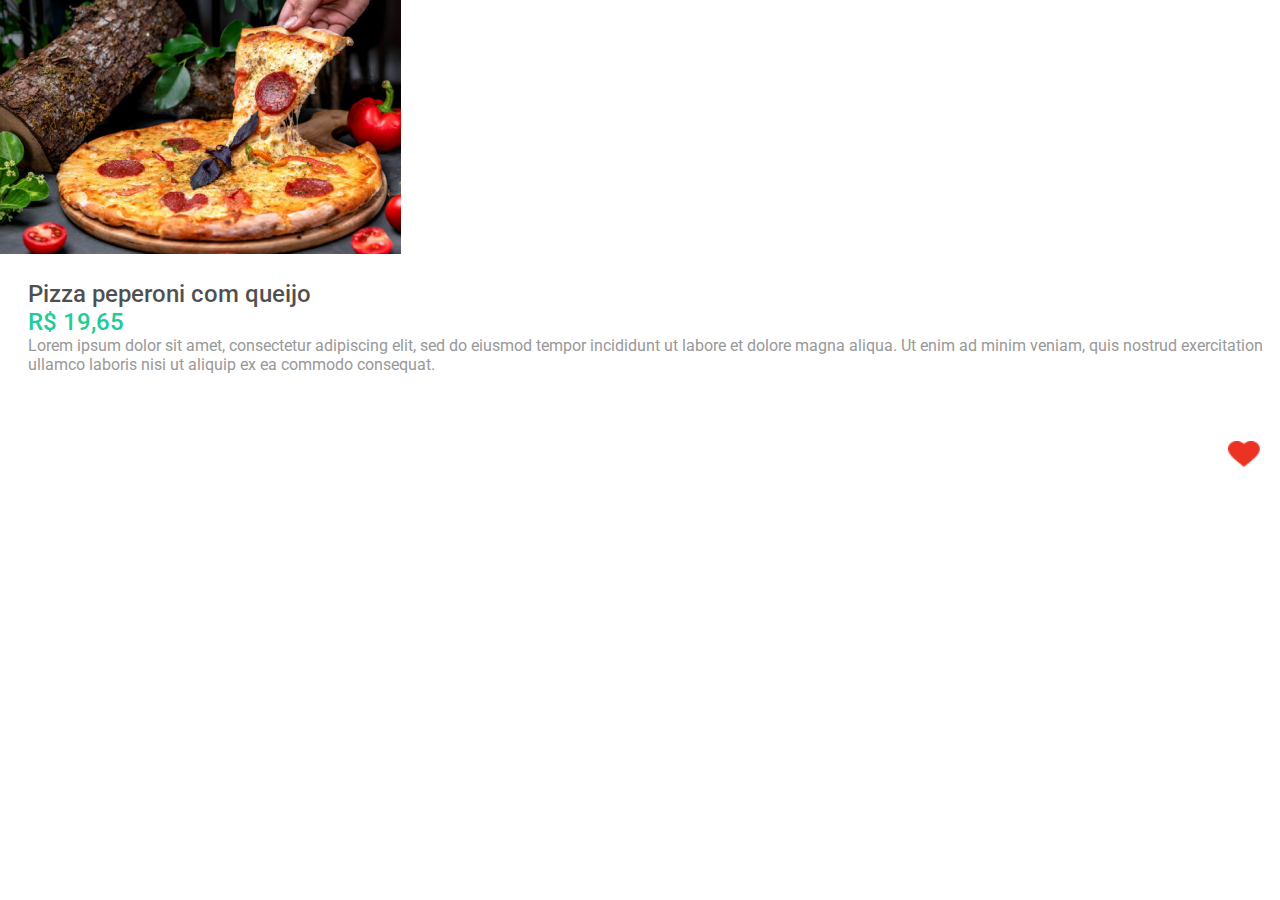
==== pages/comentarios.html @ 1dc6cc0b "faltam duas" ====
<!DOCTYPE html>
<html lang="pt-br">
<head>
    <meta charset="UTF-8">
    <meta name="viewport" content="width=device-width, initial-scale=1.0">

    <link rel="preconnect" href="https://fonts.googleapis.com">
    <link rel="preconnect" href="https://fonts.gstatic.com" crossorigin>
    <link href="https://fonts.googleapis.com/css2?family=Roboto:ital,wght@0,100;0,300;0,400;0,500;0,700;0,900;1,400&display=swap" rel="stylesheet">

    <link rel="stylesheet" href="../css/reset.css">
    <link rel="stylesheet" href="../css/root.css">
    <link rel="stylesheet" href="../css/botao.css">
    <link rel="stylesheet" href="../css/comentarios.css">

    <title>Tony Pizzaria</title>
</head>

<body>

    <main>
        
        <div class="comentarios">
            <div class="fundo">
            </div>
        
            <div class="fundo-coments">
                <div class="informacoes">
                    <a href="">Pizza peperoni com queijo</a>
                    <p>R$ 19,65</p>
                    <span>Lorem ipsum dolor sit amet, consectetur adipiscing elit, 
                        sed do eiusmod tempor incididunt ut labore et dolore magna aliqua. 
                        Ut enim ad minim veniam, quis nostrud exercitation ullamco
                         laboris nisi ut aliquip ex ea commodo consequat.</span>
                </div>
              
            </div>

            <div class="coracao">
                <img src="../img/comentarios/coracao.png" alt="coracao">
            </div>

          
        </div>
        
    </main>
</body>
</html>
---- css/root.css ----
:root{
    --cor-principal: #F27706;

    --cor-fonte: #fff;

    --vermelho:#F01212;
}
---- css/botao.css ----
.botao{
    width: 300px;
    height: 55px;
    border: 0;
    border-radius: 8px;
    color: var(--cor-principal);
    font-size: 16px;
    font-weight: 600;
    display: flex;
    align-items: center;
    justify-content: center;
}

.branco{
    background-color: #fff;
}
---- css/comentarios.css ----
body{
    background-image: url(../img/comentarios/pizza-fundo.webp);
    background-repeat: no-repeat;
    height: 100vh;
    font-family: 'Roboto', sans-serif;
}

main{
    height: 100%;
    display: flex;
    align-items: center;
    justify-content: center;
    
}
.fundo-coments{
    display: flex;
    background-color: var(--cor-fonte);
    height: 40vh;
    width: 100vw;
    border-radius: 40px;
    padding-left: 28px;
    padding-top: 10px;
}

.fundo-coments a{
    height: 28px;
    width: 60vw;
    font-weight: 500;
    font-size: 24px;
    color: rgba(0, 0, 0, 0.692);
}

.comentarios{
    display: flex;
    justify-content:center;
    align-items: center;  
}

.coracao img{
    height: 3vh;
    position: absolute;
    right: 20px;
    bottom: 27em;
}

.fundo-coments .informacoes p{
    font-size: 24px;
    color: #23CB98;
    font-weight: 500;
}

span{
    color: #999999;
}
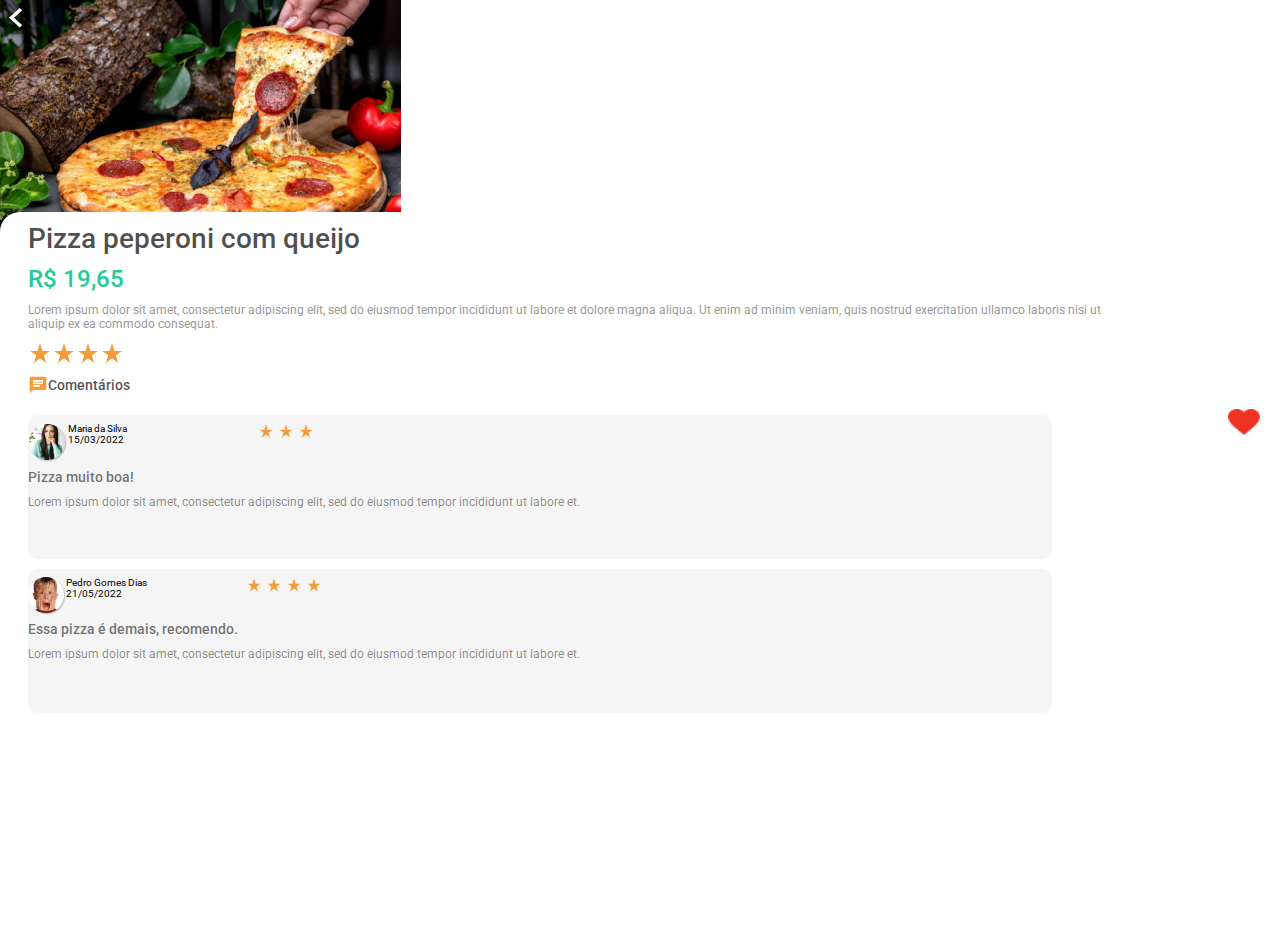
==== commit cc612e95: "falta uma pag" ====
--- a/pages/comentarios.html
+++ b/pages/comentarios.html
@@ -18,27 +18,94 @@
 
 <body>
 
+    <header>
+        <a href="../pages/home.html">
+            <img src="../img/comentarios/setinha.png" alt="seta">
+        </a>
+      
+    </header>
+
     <main>
         
         <div class="comentarios">
-            <div class="fundo">
-            </div>
+            
         
             <div class="fundo-coments">
                 <div class="informacoes">
-                    <a href="">Pizza peperoni com queijo</a>
-                    <p>R$ 19,65</p>
-                    <span>Lorem ipsum dolor sit amet, consectetur adipiscing elit, 
+                   <h1>Pizza peperoni com queijo</h1>
+                    <img src="../img/comentarios/coracao.png" alt="coracao">
+                    <h2>R$ 19,65</h2>
+                    <p>Lorem ipsum dolor sit amet, consectetur adipiscing elit, 
                         sed do eiusmod tempor incididunt ut labore et dolore magna aliqua. 
                         Ut enim ad minim veniam, quis nostrud exercitation ullamco
-                         laboris nisi ut aliquip ex ea commodo consequat.</span>
+                         laboris nisi ut aliquip ex ea commodo consequat.</p>
+                       
+             
+                </div>
+
+                <div class="estrelas">
+                    <img src="../img/comentarios/estrela.png" alt="estrela">
+                    <img src="../img/comentarios/estrela.png" alt="estrela">
+                    <img src="../img/comentarios/estrela.png" alt="estrela">
+                    <img src="../img/comentarios/estrela.png" alt="estrela">
+                </div>
+
+                <div class="coments">
+                    <div class="coment-title">
+                        <img src="../img/comentarios/Chat.png" alt="chat">
+                        <p>Comentários</p>
+                    </div>
+
+                    <div class="comentario-informacao">
+                        <div class="coment-cima">
+                            <img src="../img/comentarios/foto-moca.webp" alt="moca">
+                            <p>Maria da Silva   15/03/2022</p>
+                             <div class="estrela">
+                            <img src="../img/comentarios/estrela.png" alt="estrela">
+                            <img src="../img/comentarios/estrela.png" alt="estrela">
+                            <img src="../img/comentarios/estrela.png" alt="estrela">
+                        </div>
+                           
+                        </div>
+                        
+                        <div class="coment-baixo">
+                            <h1>Pizza muito boa!</h1>
+                            <h2>Lorem ipsum dolor sit amet, 
+                                consectetur adipiscing elit, sed do eiusmod 
+                                tempor incididunt ut labore et.</h2>
+                        </div>
+                       
+                 
+                    </div>
+
+                    <div class="comentario-informacao">
+                        <div class="coment-cima">
+                            <img src="../img/comentarios/foto-menino.webp" alt="menino">
+                            <h3>Pedro Gomes Dias   21/05/2022</h3>
+                             <div class="star">
+                            <img src="../img/comentarios/estrela.png" alt="estrela">
+                            <img src="../img/comentarios/estrela.png" alt="estrela">
+                            <img src="../img/comentarios/estrela.png" alt="estrela">
+                            <img src="../img/comentarios/estrela.png" alt="estrela">
+                        </div>
+                           
+                        </div>
+                        
+                        <div class="coment-baixo">
+                            <h1>Essa pizza é demais, recomendo.</h1>
+                            <h2>Lorem ipsum dolor sit amet, 
+                                consectetur adipiscing elit, sed do eiusmod 
+                                tempor incididunt ut labore et.</h2>
+                        </div>
+                       
+                 
+                    </div>
+                
                 </div>
               
             </div>
 
-            <div class="coracao">
-                <img src="../img/comentarios/coracao.png" alt="coracao">
-            </div>
+            
 
           
         </div>
--- a/css/comentarios.css
+++ b/css/comentarios.css
@@ -5,50 +5,135 @@
     font-family: 'Roboto', sans-serif;
 }
 
+header{
+    padding-top: 8px;
+    padding-left: 8px;
+}
+
 main{
     height: 100%;
     display: flex;
-    align-items: center;
+    align-items: end;
     justify-content: center;
     
 }
 .fundo-coments{
     display: flex;
+    flex-direction: column;
     background-color: var(--cor-fonte);
-    height: 40vh;
+    height: 80vh;
     width: 100vw;
-    border-radius: 40px;
+    border-radius: 20px;
     padding-left: 28px;
     padding-top: 10px;
 }
 
-.fundo-coments a{
-    height: 28px;
-    width: 60vw;
+
+.fundo-coments h1{
     font-weight: 500;
-    font-size: 24px;
+    font-size: 28px;
     color: rgba(0, 0, 0, 0.692);
+
 }
 
-.comentarios{
+.informacoes{
     display: flex;
-    justify-content:center;
-    align-items: center;  
+    width: 85vw;
+    flex-direction: column;
+    gap: 10px;
 }
 
-.coracao img{
+.informacoes img{
     height: 3vh;
     position: absolute;
     right: 20px;
-    bottom: 27em;
+    bottom: 29em;
 }
 
-.fundo-coments .informacoes p{
+.fundo-coments .informacoes h2{
     font-size: 24px;
     color: #23CB98;
     font-weight: 500;
 }
 
-span{
+.informacoes p{
     color: #999999;
+    font-size: 12px;
+}
+
+.estrelas{
+   padding-top: 10px;
+   display: flex;
+}
+
+.coments{
+    height: 90vh;
+    display: flex;
+    flex-direction: column;
+    gap: 10px;
+}
+
+.coment-title {
+    padding-top: 10px;
+    display: flex;
+    align-items: center;
+    padding-bottom: 10px;
+}
+
+.coment-title img{
+    height: 20px;
+}
+
+.coment-title p{
+    font-size:14px ;
+    color: rgba(0, 0, 0, 0.692);
+    font-weight: 500;
+}
+
+.comentario-informacao{
+    height: 16vh;
+    width: 80vw;
+    background-color: #F5F5F5;
+    border-radius: 10px;
+    display: flex;
+    flex-direction: column;
+    gap: 6px;
+}
+
+.coment-cima{
+    padding-top: 8px;
+    display: flex;
+}
+
+.comentario-informacao p{
+    font-size: 10px;
+    width: 80px;
+}
+.comentario-informacao h1{
+    font-size: 14px;
+    color: rgba(0, 0, 0, 0.555);
+    padding-bottom: 10px;
+}
+.comentario-informacao h2{
+    font-size: 12px;
+    font-weight: 400;
+    color: rgba(0, 0, 0, 0.459);
+}
+
+.coment-cima .estrela img{
+    height: 16px;
+    position: relative;
+    left: 110px;
+}
+
+.comentario-informacao h3{
+    font-size: 10px;
+    width: 90px;
+    font-weight: 400;
+}
+
+.coment-cima .star img{
+    height: 16px;
+    position: relative;
+    left: 90px;
 }